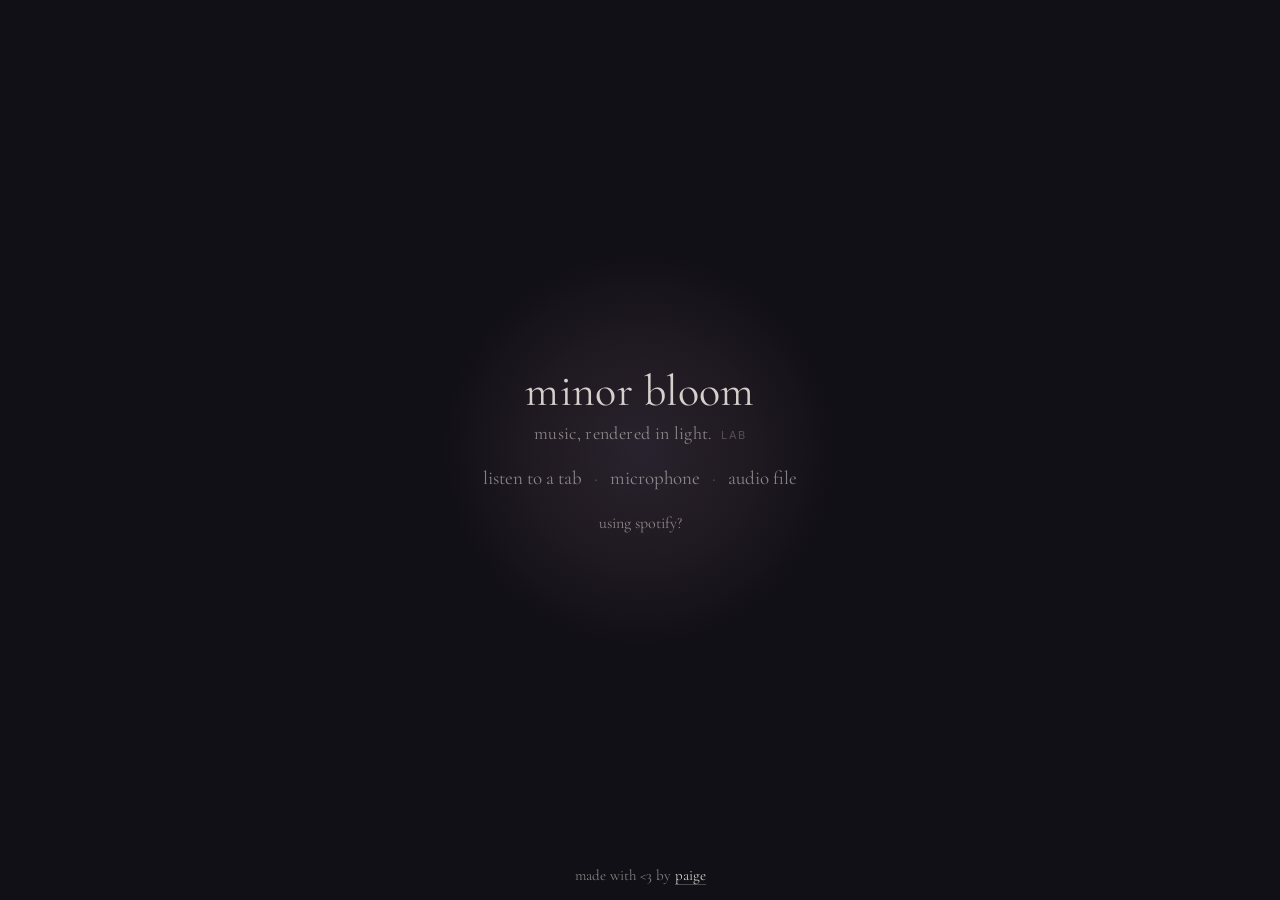
==== lab/index.html @ 51d50976 "Publish the bloom-lab branch at /lab/ A copy of bloom-lab (index.html, css, js) served at paigelatim" ====
<!doctype html>
<html lang="en">
<head>
  <meta charset="utf-8">
  <meta name="viewport" content="width=device-width, initial-scale=1">
  <title>Minor Bloom Lab</title>
  <meta name="robots" content="noindex">
  <link rel="preconnect" href="https://fonts.googleapis.com">
  <link rel="stylesheet" href="https://fonts.googleapis.com/css2?family=Cormorant+Garamond:ital,wght@0,400;1,400&family=Inter:wght@400&display=swap">
  <link rel="stylesheet" href="css/style.css">
</head>
<body>
  <canvas id="atmos"></canvas>

  <!-- Start -->
  <main id="intro">
    <h1>minor bloom</h1>
    <p class="tagline">music, rendered in light. <span class="lab">lab</span></p>
    <nav class="links">
      <button id="btn-device" class="tab-only">listen to a tab</button>
      <span class="dot tab-only">·</span>
      <button id="btn-mic">microphone</button>
      <span class="dot">·</span>
      <label class="file-btn">audio file<input id="file" type="file" accept="audio/*" hidden></label>
    </nav>
    <p id="error" class="error" hidden></p>
    <details class="help phone-only">
      <summary>on a phone?</summary>
      <p>Phones don’t let websites hear other apps, so Minor Bloom can’t listen to Spotify playing on this phone.</p>
      <p>Instead, play your song on another speaker or computer and choose <em>microphone</em>, or pick a song saved on your phone with <em>audio file</em>.</p>
    </details>
    <details class="help tab-only">
      <summary>using spotify?</summary>
      <p>In Chrome or Edge, play your song at open.spotify.com in another tab. Click <em>listen to a tab</em>, choose that tab and turn on <em>Share tab audio</em>. Keep this window visible while you listen.</p>
      <p>On Windows you can share your entire screen with <em>Share system audio</em> on instead, which works with the Spotify app.</p>
    </details>
  </main>
  <footer id="credit">made with <span aria-label="love">&lt;3</span> by <a href="https://paigelatimer.ca">paige</a></footer>

  <!-- While listening -->
  <div id="hud" hidden>
    <p id="mood"><span id="mood-word">listening…</span> <span id="mood-detail"></span></p>
    <nav class="links">
      <button id="btn-snap" title="Save a still of this moment. The music keeps playing.">save</button>
      <span class="dot">·</span>
      <button id="btn-finish">finish</button>
    </nav>
  </div>

  <!-- The moment it ended -->
  <section id="finale" hidden>
    <div class="frame"><canvas id="final"></canvas></div>
    <input id="title" type="text" placeholder="name this moment" maxlength="80">
    <p id="caption"></p>
    <nav class="links">
      <button id="btn-save" disabled>save still</button>
      <span class="dot">·</span>
      <button id="btn-again">another song</button>
    </nav>
  </section>

  <script src="js/shared.js"></script>
  <script src="js/listener.js"></script>
  <script src="js/music.js"></script>
  <script src="js/lab.js"></script>
  <script src="js/app.js"></script>
</body>
</html>
---- lab/css/style.css ----
/* Minimal: plain text on the canvas, nothing more. Colours follow the
   chosen background (set on <html data-ground="light|dark">). */
:root {
  --bg: #f2ebdf;
  --ink: rgba(30, 26, 34, 0.82);
  --ink-soft: rgba(30, 26, 34, 0.5);
  --ink-faint: rgba(30, 26, 34, 0.25);
  --error: #9b2d3a;
}
:root[data-ground="dark"] {
  --ink: rgba(244, 240, 234, 0.85);
  --ink-soft: rgba(244, 240, 234, 0.5);
  --ink-faint: rgba(244, 240, 234, 0.25);
  --error: #f0a0a8;
}

* { box-sizing: border-box; }
[hidden] { display: none !important; }
html, body { margin: 0; height: 100%; overflow: hidden; }
body {
  background: var(--bg);
  color: var(--ink);
  font-family: 'Cormorant Garamond', Georgia, serif;
  font-size: 19px;
}

#atmos { position: fixed; inset: 0; width: 100vw; height: 100vh; display: block; }

/* Text-only buttons */
button, .file-btn {
  font: inherit; color: var(--ink-soft); cursor: pointer;
  background: none; border: none; padding: 4px 2px;
  transition: color 0.2s;
}
button:hover, .file-btn:hover { color: var(--ink); }
button:disabled { cursor: default; color: var(--ink-faint); }
button:focus-visible, .file-btn:focus-within, input:focus-visible {
  outline: 1px solid var(--ink-soft); outline-offset: 4px; border-radius: 2px;
}
.links { display: flex; align-items: baseline; justify-content: center; flex-wrap: wrap; gap: 0 10px; }
.dot { color: var(--ink-faint); }

/* Start */
#intro {
  position: fixed; left: 50%; top: 50%; transform: translate(-50%, -50%);
  width: min(440px, calc(100vw - 32px)); text-align: center;
}
h1 { font-weight: 400; font-size: 44px; margin: 0 0 4px; letter-spacing: 0.01em; }
.tagline .lab { font-family: Inter, system-ui, sans-serif; font-size: 11px; letter-spacing: 0.12em; text-transform: uppercase; color: var(--ink-faint); margin-left: 4px; }
.tagline { margin: 0 0 18px; font-size: 18px; color: var(--ink-soft); letter-spacing: 0.02em; }
.error { font-family: Inter, system-ui, sans-serif; font-size: 13px; color: var(--error); margin: 14px 0 0; line-height: 1.5; }
.help { margin-top: 18px; font-family: Inter, system-ui, sans-serif; font-size: 13px; color: var(--ink-soft); line-height: 1.55; }
.help summary { cursor: pointer; list-style: none; font-family: 'Cormorant Garamond', Georgia, serif; font-size: 16px; }
.help summary::-webkit-details-marker { display: none; }
.help p { margin: 10px 0 0; }
.help em { font-style: normal; color: var(--ink); }

/* While listening: fades away when you're not using the mouse */
#hud {
  position: fixed; left: 20px; right: 20px; bottom: 16px;
  display: flex; align-items: baseline; justify-content: space-between; gap: 12px;
  transition: opacity 1.2s;
}
#hud.quiet { opacity: 0; }
#hud:hover { opacity: 1; }
#mood { margin: 0; }
#mood-detail { font-family: Inter, system-ui, sans-serif; font-size: 12px; color: var(--ink-soft); margin-left: 6px; }

/* Finished painting */
#finale {
  position: fixed; inset: 0; background: var(--bg);
  display: flex; flex-direction: column; align-items: center; justify-content: center;
  gap: 6px; padding: 24px 16px;
}
.frame {
  width: 100%; max-width: min(1200px, 100%); max-height: calc(100vh - 170px);
  aspect-ratio: 3 / 2; display: flex; align-items: center; justify-content: center;
  margin-bottom: 14px;
}
#final { max-width: 100%; max-height: 100%; width: auto; height: auto; }
#final.reveal { animation: reveal 2.4s ease-out both; }
@keyframes reveal { from { opacity: 0; filter: blur(6px); } to { opacity: 1; filter: none; } }
@media (prefers-reduced-motion: reduce) { #final.reveal { animation: none; } }
#title {
  width: min(480px, 100%); font: inherit; font-size: 22px;
  text-align: center; color: var(--ink); background: transparent; border: none; padding: 2px 8px;
}
#title::placeholder { color: var(--ink-faint); }
#caption { font-family: Inter, system-ui, sans-serif; font-size: 12px; color: var(--ink-soft); margin: 0 0 4px; }

@media (max-width: 520px) {
  h1 { font-size: 36px; }
  #hud { flex-direction: column; align-items: flex-start; }
}

/* Phones can't share tab or system audio: hide that option there */
html[data-tab="no"] .tab-only { display: none; }
html:not([data-tab="no"]) .phone-only { display: none; }

/* A small credit at the bottom of the start screen */
#credit {
  position: fixed; left: 0; right: 0; bottom: max(16px, env(safe-area-inset-bottom));
  text-align: center; font-size: 15px; color: var(--ink-soft);
}
#credit a { color: var(--ink); text-decoration: none; border-bottom: 1px solid var(--ink-faint); }
#credit a:hover { color: var(--ink); }
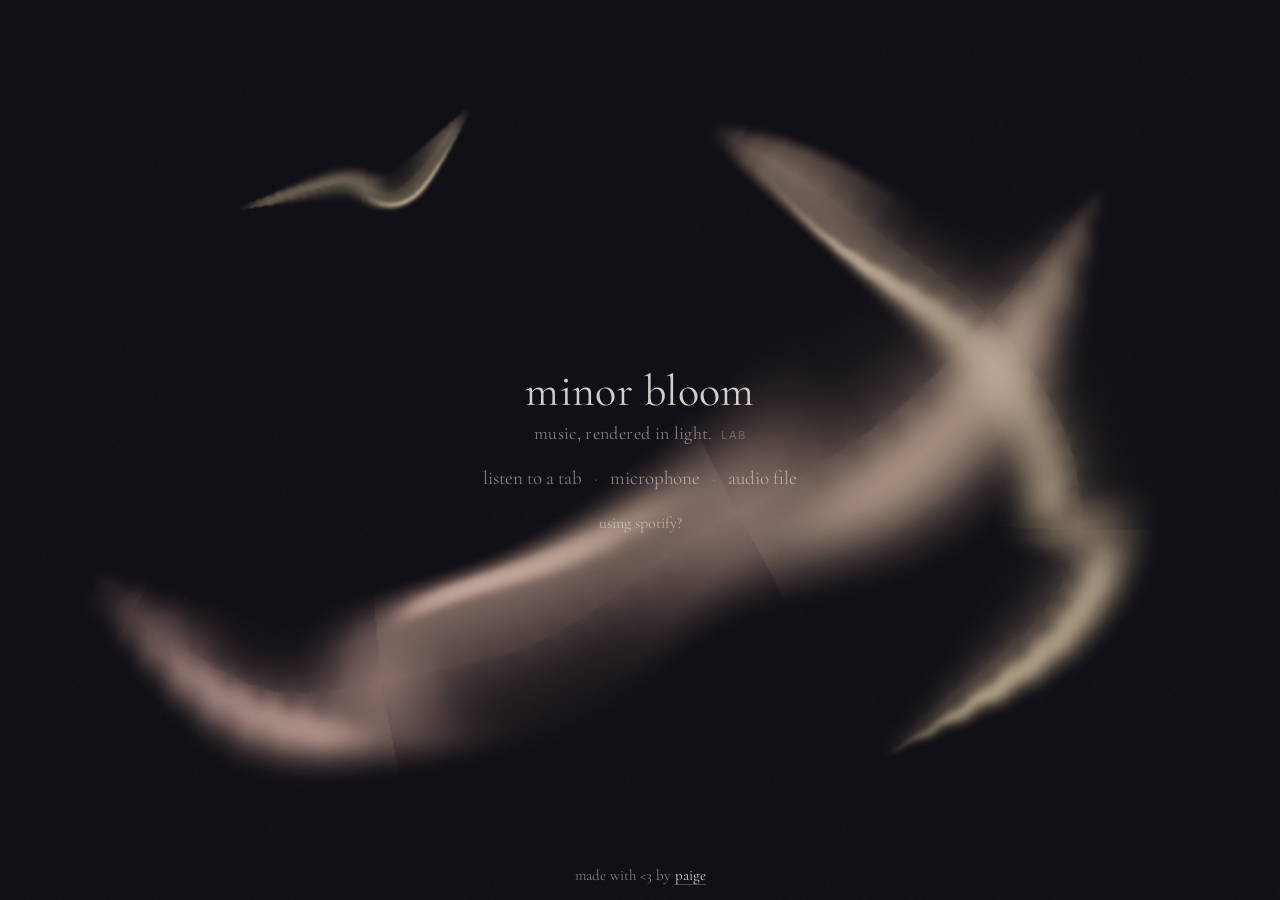
==== commit bb45f695: "Update the lab preview (/lab/) from bloom-lab Co-Authored-By: Claude Opus 5.5 <noreply@anthropic.com" ====
--- a/lab/index.html
+++ b/lab/index.html
@@ -62,6 +62,11 @@
   <script src="js/shared.js"></script>
   <script src="js/listener.js"></script>
   <script src="js/music.js"></script>
+  <script src="js/lab/synth.js"></script>
+  <script src="js/lab/geometry.js"></script>
+  <script src="js/lab/motion.js"></script>
+  <script src="js/lab/material.js"></script>
+  <script src="js/lab/compositor.js"></script>
   <script src="js/lab.js"></script>
   <script src="js/app.js"></script>
 </body>
